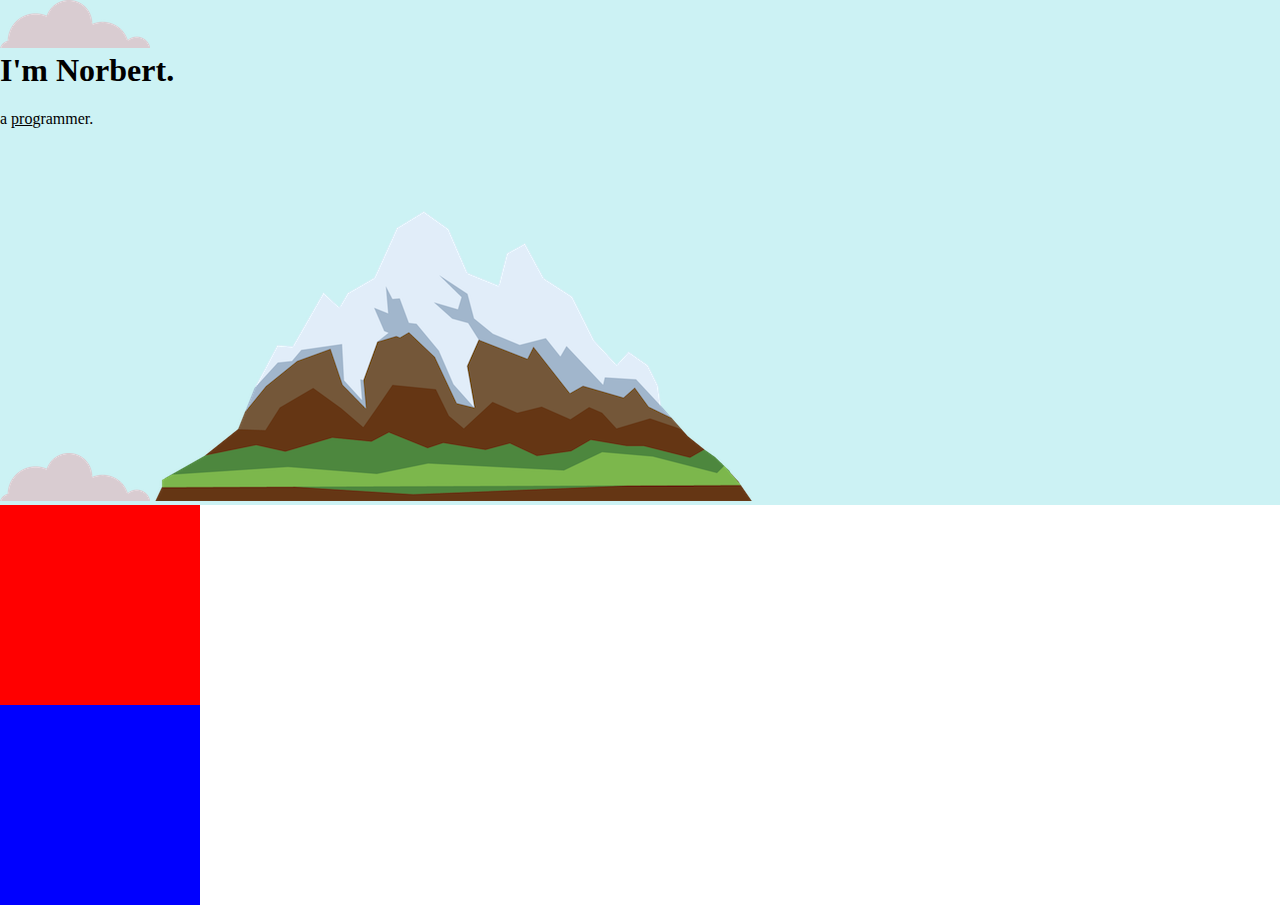
==== index.html @ 25314255 "Add files via upload" ====
<!DOCTYPE html>
<html lang="en" dir="ltr">
  <head>
    <link rel="stylesheet" href="./css/style.css">
    <link rel="shortcut icon" href="favicon.ico">
    <meta charset="utf-8">
    <title>Norbert Peter</title>
  </head>
  <body>
    <div class="top-container">
      <img src="images/cloud.png" alt="cloud-img">
    <h1>I'm Norbert.</h1>
    <p>a <span class="pro">pro</span>grammer.</p>
    <img src="images/cloud.png" alt="cloud-img">
    <img src="images/mountain.png" alt="mountain-img">
    </div>
    <div class="midle-container">
    </div>
    <div class="bottom-container">

    </div>

  </body>
</html>
---- css/style.css ----
body{
  margin: 0;
}
h1{
  margin-top: 0;
}

div {
  background-color: #ccf2f4;
}
.midle-container{
  background-color: red;
  width: 200px;
  height: 200px;
}

.bottom-container{
  background-color: blue;
  width: 200px;
  height: 200px;
}
.pro{
  text-decoration: underline;
}
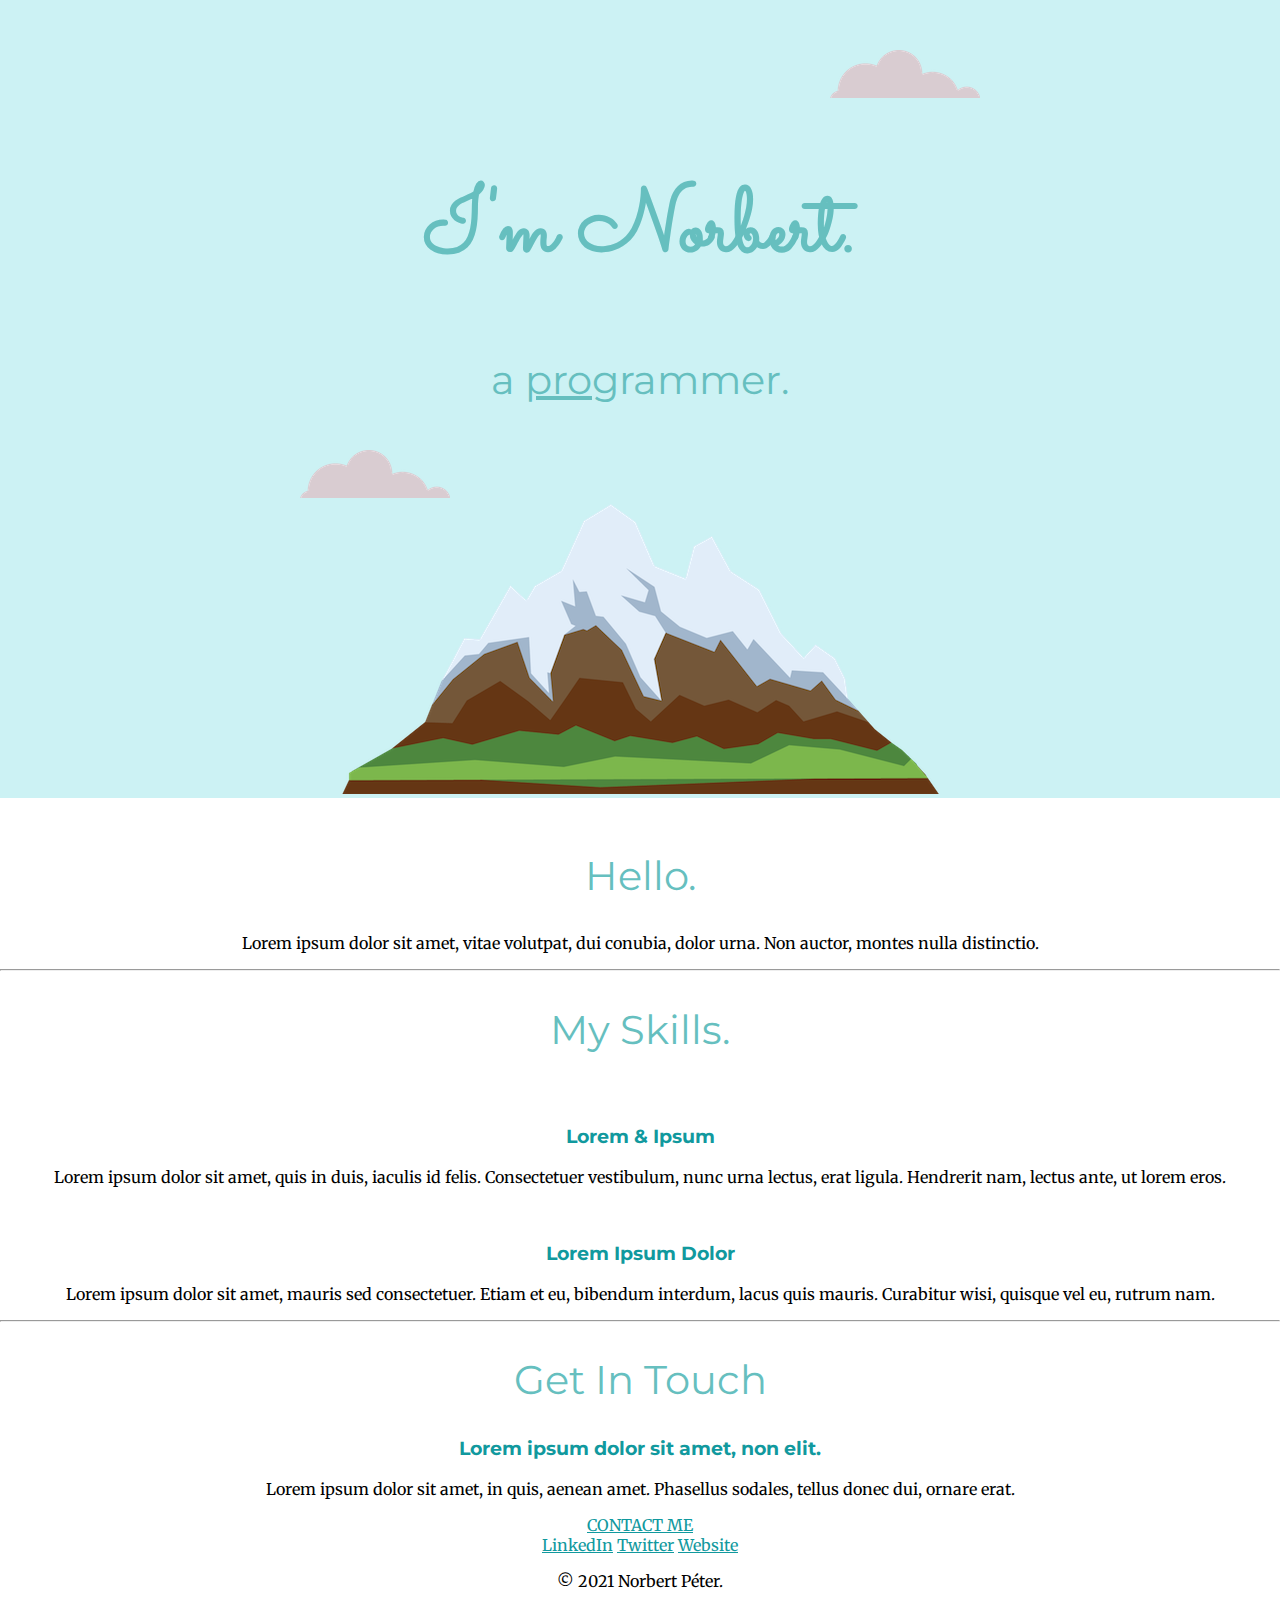
==== commit f515f68f: "update" ====
--- a/index.html
+++ b/index.html
@@ -3,22 +3,56 @@
   <head>
     <link rel="stylesheet" href="./css/style.css">
     <link rel="shortcut icon" href="favicon.ico">
+    <link rel="preconnect" href="https://fonts.gstatic.com">
+    <link href="https://fonts.googleapis.com/css2?family=Merriweather:wght@300&family=Montserrat:wght@100&family=Sacramento&display=swap" rel="stylesheet">
     <meta charset="utf-8">
     <title>Norbert Peter</title>
   </head>
   <body>
     <div class="top-container">
-      <img src="images/cloud.png" alt="cloud-img">
+      <img class="top-cloud" src="images/cloud.png" alt="cloud-img">
     <h1>I'm Norbert.</h1>
-    <p>a <span class="pro">pro</span>grammer.</p>
-    <img src="images/cloud.png" alt="cloud-img">
+    <h2>a <span class="pro">pro</span>grammer.</h2>
+    <img class="bottom-cloud" src="images/cloud.png" alt="cloud-img">
     <img src="images/mountain.png" alt="mountain-img">
     </div>
-    <div class="midle-container">
+    <div class="middle-container">
+      <div class="profile">
+        <img src="" alt="">
+        <h2>Hello.</h2>
+        <p>Lorem ipsum dolor sit amet, vitae volutpat, dui conubia, dolor urna. Non auctor, montes nulla distinctio.</p>
+      </div>
+      <hr>
+      <div class="skills">
+        <h2>My Skills.</h2>
+        <div class="skill-row">
+          <img class="" src="" alt="">
+          <h3>Lorem & Ipsum</h3>
+          <p>Lorem ipsum dolor sit amet, quis in duis, iaculis id felis. Consectetuer vestibulum, nunc urna lectus, erat ligula. Hendrerit nam, lectus ante, ut lorem eros.</p>
+        </div>
+        <div class="skill-row">
+          <img class="" src="" alt="">
+          <h3>Lorem Ipsum Dolor</h3>
+          <p>Lorem ipsum dolor sit amet, mauris sed consectetuer. Etiam et eu, bibendum interdum, lacus quis mauris. Curabitur wisi, quisque vel eu, rutrum nam.</p>
+        </div>
+      </div>
+      <hr>
+      <div class="contact-me">
+        <h2>Get In Touch</h2>
+        <h3>Lorem ipsum dolor sit amet, non elit.</h3>
+        <p>Lorem ipsum dolor sit amet, in quis, aenean amet. Phasellus sodales, tellus donec dui, ornare erat.</p>
+        <a class="btn" href="mailto:name@email.com">CONTACT ME</a>
+      </div>
     </div>
+
+
     <div class="bottom-container">
+      <a class="footer-link" href="https://www.linkedin.com/">LinkedIn</a>
+      <a class="footer-link" href="https://twitter.com/">Twitter</a>
+      <a class="footer-link" href="https://www.appbrewery.co/">Website</a>
+      <p>© 2021 Norbert Péter.</p>
+    </div>
 
-    </div>
 
   </body>
 </html>
--- a/css/style.css
+++ b/css/style.css
@@ -1,24 +1,63 @@
 body{
   margin: 0;
+  text-align: center;
+  font-family: monospace;
+  font-family: 'Merriweather', serif;
+  }
+
+a{
+  color: #11999E;
 }
+
 h1{
-  margin-top: 0;
+  line-height: 2;
+  color: #66BFBF;
+  font-size: 5.625rem;
+  margin: 2.6rem auto 0 auto;
+  font-family: 'Sacramento', cursive;
+}
+
+h2{
+  color: #66BFBF;
+  font-family: 'Montserrat', sans-serif;
+  font-size: 2.5rem;
+  font-weight: normal;
+}
+
+h3{
+  color: #11999E;
+  font-family: 'Montserrat', sans-serif;
 }
 
 div {
+
+}
+
+.top-container{
   background-color: #ccf2f4;
+  position: relative;
+  padding-top: 100px;
 }
+
 .midle-container{
-  background-color: red;
-  width: 200px;
-  height: 200px;
+
 }
 
 .bottom-container{
-  background-color: blue;
-  width: 200px;
-  height: 200px;
+
 }
 .pro{
   text-decoration: underline;
 }
+
+.top-cloud {
+  position: absolute;
+  right: 300px;
+  top: 50px;
+}
+
+.bottom-cloud {
+position: absolute;
+left: 300px;
+bottom: 300px;
+}
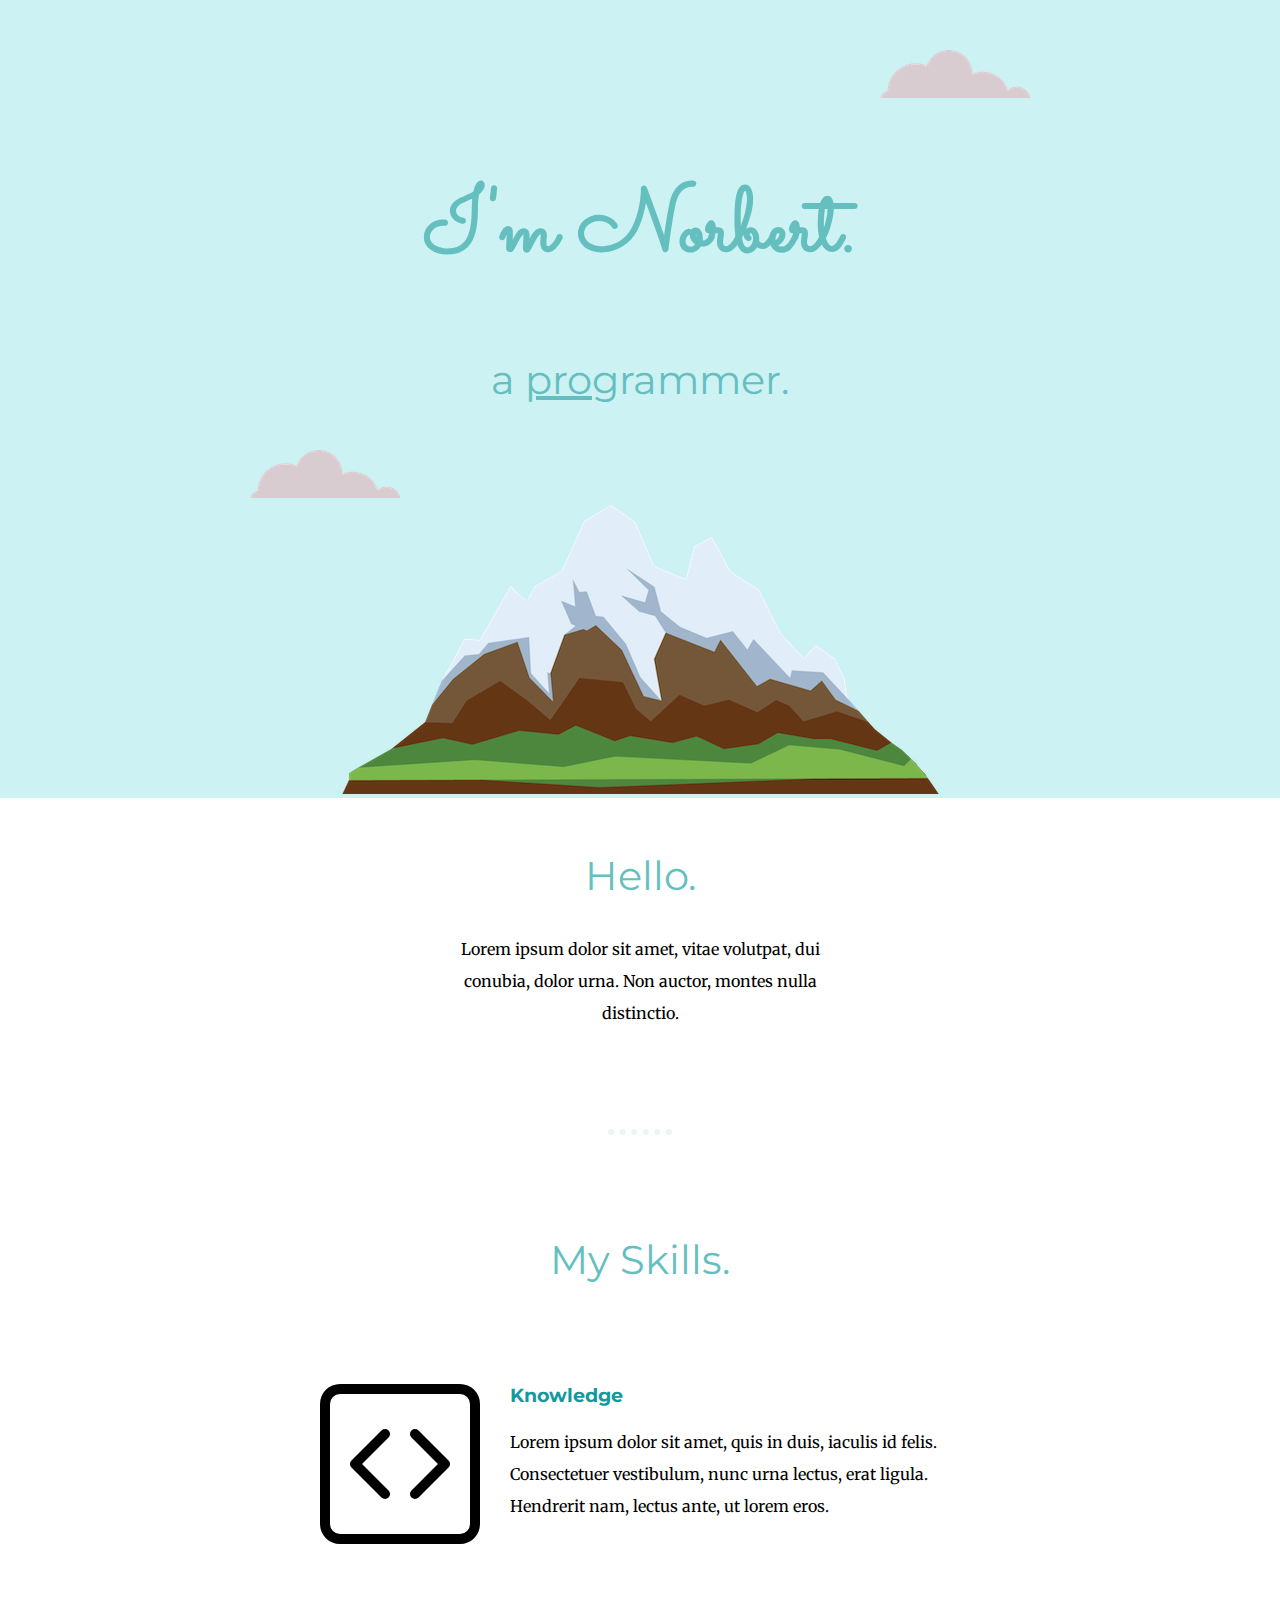
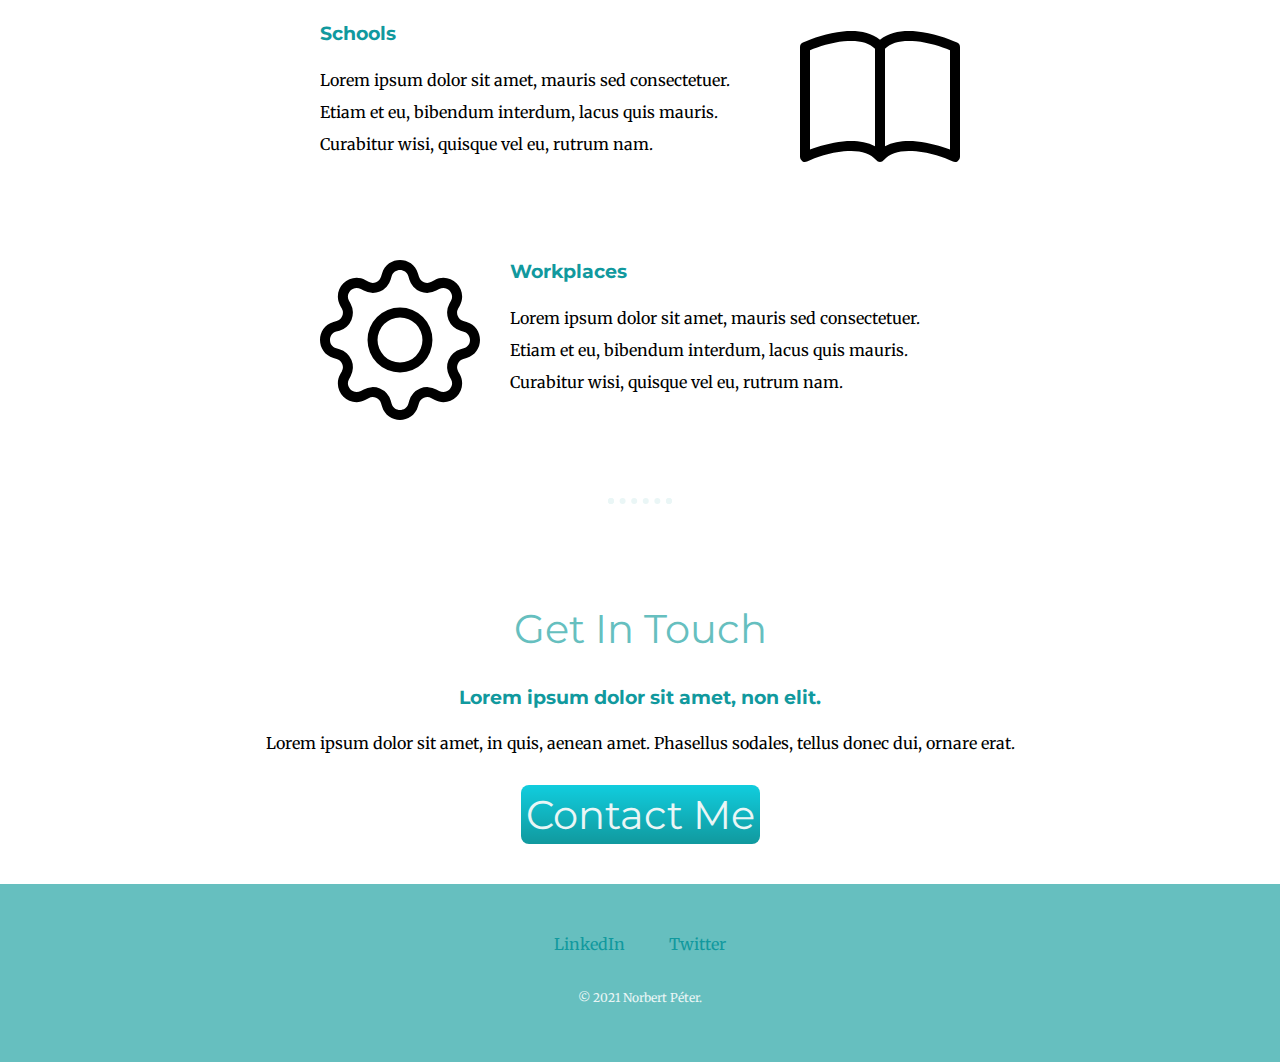
==== commit c55e5895: "update" ====
--- a/index.html
+++ b/index.html
@@ -20,37 +20,56 @@
       <div class="profile">
         <img src="" alt="">
         <h2>Hello.</h2>
-        <p>Lorem ipsum dolor sit amet, vitae volutpat, dui conubia, dolor urna. Non auctor, montes nulla distinctio.</p>
+        <p class="intro">Lorem ipsum dolor sit amet, vitae volutpat, dui conubia, dolor urna. Non auctor, montes nulla distinctio.</p>
       </div>
       <hr>
       <div class="skills">
         <h2>My Skills.</h2>
         <div class="skill-row">
-          <img class="" src="" alt="">
-          <h3>Lorem & Ipsum</h3>
+          <!-- <img class="" src="" alt=""> code-->
+          <svg class="icon_set_left" xmlns="http://www.w3.org/2000/svg" width="16" height="16" fill="currentColor" class="bi bi-code-square" viewBox="0 0 16 16">
+            <path d="M14 1a1 1 0 0 1 1 1v12a1 1 0 0 1-1 1H2a1 1 0 0 1-1-1V2a1 1 0 0 1 1-1h12zM2 0a2 2 0 0 0-2 2v12a2 2 0 0 0 2 2h12a2 2 0 0 0 2-2V2a2 2 0 0 0-2-2H2z"/>
+            <path d="M6.854 4.646a.5.5 0 0 1 0 .708L4.207 8l2.647 2.646a.5.5 0 0 1-.708.708l-3-3a.5.5 0 0 1 0-.708l3-3a.5.5 0 0 1 .708 0zm2.292 0a.5.5 0 0 0 0 .708L11.793 8l-2.647 2.646a.5.5 0 0 0 .708.708l3-3a.5.5 0 0 0 0-.708l-3-3a.5.5 0 0 0-.708 0z"/>
+          </svg>
+          <h3>Knowledge</h3>
           <p>Lorem ipsum dolor sit amet, quis in duis, iaculis id felis. Consectetuer vestibulum, nunc urna lectus, erat ligula. Hendrerit nam, lectus ante, ut lorem eros.</p>
         </div>
         <div class="skill-row">
-          <img class="" src="" alt="">
-          <h3>Lorem Ipsum Dolor</h3>
+          <!-- <img class="" src="" alt=""> book-->
+          <svg class="icon_set_right" xmlns="http://www.w3.org/2000/svg" width="16" height="16" fill="currentColor" class="bi bi-book" viewBox="0 0 16 16">
+  <path d="M1 2.828c.885-.37 2.154-.769 3.388-.893 1.33-.134 2.458.063 3.112.752v9.746c-.935-.53-2.12-.603-3.213-.493-1.18.12-2.37.461-3.287.811V2.828zm7.5-.141c.654-.689 1.782-.886 3.112-.752 1.234.124 2.503.523 3.388.893v9.923c-.918-.35-2.107-.692-3.287-.81-1.094-.111-2.278-.039-3.213.492V2.687zM8 1.783C7.015.936 5.587.81 4.287.94c-1.514.153-3.042.672-3.994 1.105A.5.5 0 0 0 0 2.5v11a.5.5 0 0 0 .707.455c.882-.4 2.303-.881 3.68-1.02 1.409-.142 2.59.087 3.223.877a.5.5 0 0 0 .78 0c.633-.79 1.814-1.019 3.222-.877 1.378.139 2.8.62 3.681 1.02A.5.5 0 0 0 16 13.5v-11a.5.5 0 0 0-.293-.455c-.952-.433-2.48-.952-3.994-1.105C10.413.809 8.985.936 8 1.783z"/>
+</svg>
+          <h3>Schools</h3>
           <p>Lorem ipsum dolor sit amet, mauris sed consectetuer. Etiam et eu, bibendum interdum, lacus quis mauris. Curabitur wisi, quisque vel eu, rutrum nam.</p>
         </div>
       </div>
+
+      <div class="skill-row">
+        <!-- <img class="" src="" alt=""> book-->
+        <svg class="icon_set_left" xmlns="http://www.w3.org/2000/svg" width="16" height="16" fill="currentColor" class="bi bi-gear" viewBox="0 0 16 16">
+  <path d="M8 4.754a3.246 3.246 0 1 0 0 6.492 3.246 3.246 0 0 0 0-6.492zM5.754 8a2.246 2.246 0 1 1 4.492 0 2.246 2.246 0 0 1-4.492 0z"/>
+  <path d="M9.796 1.343c-.527-1.79-3.065-1.79-3.592 0l-.094.319a.873.873 0 0 1-1.255.52l-.292-.16c-1.64-.892-3.433.902-2.54 2.541l.159.292a.873.873 0 0 1-.52 1.255l-.319.094c-1.79.527-1.79 3.065 0 3.592l.319.094a.873.873 0 0 1 .52 1.255l-.16.292c-.892 1.64.901 3.434 2.541 2.54l.292-.159a.873.873 0 0 1 1.255.52l.094.319c.527 1.79 3.065 1.79 3.592 0l.094-.319a.873.873 0 0 1 1.255-.52l.292.16c1.64.893 3.434-.902 2.54-2.541l-.159-.292a.873.873 0 0 1 .52-1.255l.319-.094c1.79-.527 1.79-3.065 0-3.592l-.319-.094a.873.873 0 0 1-.52-1.255l.16-.292c.893-1.64-.902-3.433-2.541-2.54l-.292.159a.873.873 0 0 1-1.255-.52l-.094-.319zm-2.633.283c.246-.835 1.428-.835 1.674 0l.094.319a1.873 1.873 0 0 0 2.693 1.115l.291-.16c.764-.415 1.6.42 1.184 1.185l-.159.292a1.873 1.873 0 0 0 1.116 2.692l.318.094c.835.246.835 1.428 0 1.674l-.319.094a1.873 1.873 0 0 0-1.115 2.693l.16.291c.415.764-.42 1.6-1.185 1.184l-.291-.159a1.873 1.873 0 0 0-2.693 1.116l-.094.318c-.246.835-1.428.835-1.674 0l-.094-.319a1.873 1.873 0 0 0-2.692-1.115l-.292.16c-.764.415-1.6-.42-1.184-1.185l.159-.291A1.873 1.873 0 0 0 1.945 8.93l-.319-.094c-.835-.246-.835-1.428 0-1.674l.319-.094A1.873 1.873 0 0 0 3.06 4.377l-.16-.292c-.415-.764.42-1.6 1.185-1.184l.292.159a1.873 1.873 0 0 0 2.692-1.115l.094-.319z"/>
+</svg>
+        <h3>Workplaces</h3>
+        <p>Lorem ipsum dolor sit amet, mauris sed consectetuer. Etiam et eu, bibendum interdum, lacus quis mauris. Curabitur wisi, quisque vel eu, rutrum nam.</p>
+      </div>
+    </div>
+
       <hr>
       <div class="contact-me">
         <h2>Get In Touch</h2>
         <h3>Lorem ipsum dolor sit amet, non elit.</h3>
         <p>Lorem ipsum dolor sit amet, in quis, aenean amet. Phasellus sodales, tellus donec dui, ornare erat.</p>
-        <a class="btn" href="mailto:name@email.com">CONTACT ME</a>
+
       </div>
+      <a class="btn" href="mailto:peter.norbert.istvan@gmail.com">Contact Me</a>
     </div>
 
-
     <div class="bottom-container">
-      <a class="footer-link" href="https://www.linkedin.com/">LinkedIn</a>
-      <a class="footer-link" href="https://twitter.com/">Twitter</a>
-      <a class="footer-link" href="https://www.appbrewery.co/">Website</a>
-      <p>© 2021 Norbert Péter.</p>
+      <a class="footer-link" href="https://www.linkedin.com/in/norbert-istván-péter-987531128">LinkedIn</a>
+      <a class="footer-link" href="https://twitter.com/maohun8472">Twitter</a>
+      <!-- <a class="footer-link" href="https://www.appbrewery.co/">Website</a> -->
+      <p class="copyright">© 2021 Norbert Péter.</p>
     </div>
 
 
--- a/css/style.css
+++ b/css/style.css
@@ -4,9 +4,19 @@
   font-family: monospace;
   font-family: 'Merriweather', serif;
   }
+p{
+  line-height: 2;
+}
 
 a{
   color: #11999E;
+  font-family: 'Merriweather', serif;
+  margin: 10px 20px;
+  text-decoration: none;
+}
+
+a:hover{
+  color: #EAF6F6;
 }
 
 h1{
@@ -29,8 +39,11 @@
   font-family: 'Montserrat', sans-serif;
 }
 
-div {
-
+hr{
+  border: dotted #EAF6F6 6px;
+  border-bottom: none;
+  width: 4%;
+  margin: 100PX auto;
 }
 
 .top-container{
@@ -40,11 +53,38 @@
 }
 
 .midle-container{
+margin: 100px 0;
+}
+
+.skill-row {
+
+width: 50%;
+margin: 100px auto 100px auto;
+text-align: left;
+
+}
+
+.icon_set_left{
+width: 25%;
+height: 25%;
+float: left;
+margin-right: 30px;
+
+}
+
+.icon_set_right{
+width: 25%;
+height: 25%;
+float: right;
+margin-left: 30px;
 
 }
 
 .bottom-container{
-
+ background-color: #66BFBF;
+ color: #11999E;
+ margin-top: 30px;
+ padding:50px 1px 20px;
 }
 .pro{
   text-decoration: underline;
@@ -52,12 +92,72 @@
 
 .top-cloud {
   position: absolute;
-  right: 300px;
+  right: 250px;
   top: 50px;
 }
 
 .bottom-cloud {
 position: absolute;
-left: 300px;
+left: 250px;
 bottom: 300px;
 }
+.copyright{
+  color: #EAF6F6;
+  font-size: 0.75rem;
+  padding: 20px 0;
+}
+
+.footer-link{
+  text-indent: 10px;
+
+}
+
+.intro{
+  width: 30%;
+  margin: auto;
+}
+
+.contact-message{
+  width: 40%;
+  margin: 40px auto 60px;
+}
+
+.btn {
+   background: #11CDDE;
+   background-image: -webkit-linear-gradient(top, #11CDDE, #11999E);
+   background-image: -moz-linear-gradient(top, #11CDDE, #11999E);
+   background-image: -ms-linear-gradient(top, #11CDDE, #11999E);
+   background-image: -o-linear-gradient(top, #11CDDE, #11999E);
+   background-image: -webkit-gradient(to bottom, #11CDDE, #11999E);
+   -webkit-border-radius: 8px;
+   -moz-border-radius: 8px;
+   border-radius: 8px;
+   color: #EAF6F6;
+   font-family: 'Montserrat', sans-serif;
+   font-size: 40px;
+   padding: 5px;
+   text-decoration: none;
+   display: inline-block;
+   cursor: pointer;
+   text-align: center;
+}
+
+.btn:hover {
+   color: #EAF6F6;
+   background: #30E3CB;
+   background-image: -webkit-linear-gradient(top, #30E3CB, #2BC4AD);
+   background-image: -moz-linear-gradient(top, #30E3CB, #2BC4AD);
+   background-image: -ms-linear-gradient(top, #30E3CB, #2BC4AD);
+   background-image: -o-linear-gradient(top, #30E3CB, #2BC4AD);
+   background-image: -webkit-gradient(to bottom, #30E3CB, #2BC4AD);
+   -webkit-border-radius: 8px;
+   -moz-border-radius: 8px;
+   border-radius: 8px;
+   font-family: 'Montserrat', sans-serif;
+   font-size: 40px;
+   padding: 5px;
+   text-decoration: none;
+   display: inline-block;
+   cursor: pointer;
+   text-align: center;
+}
